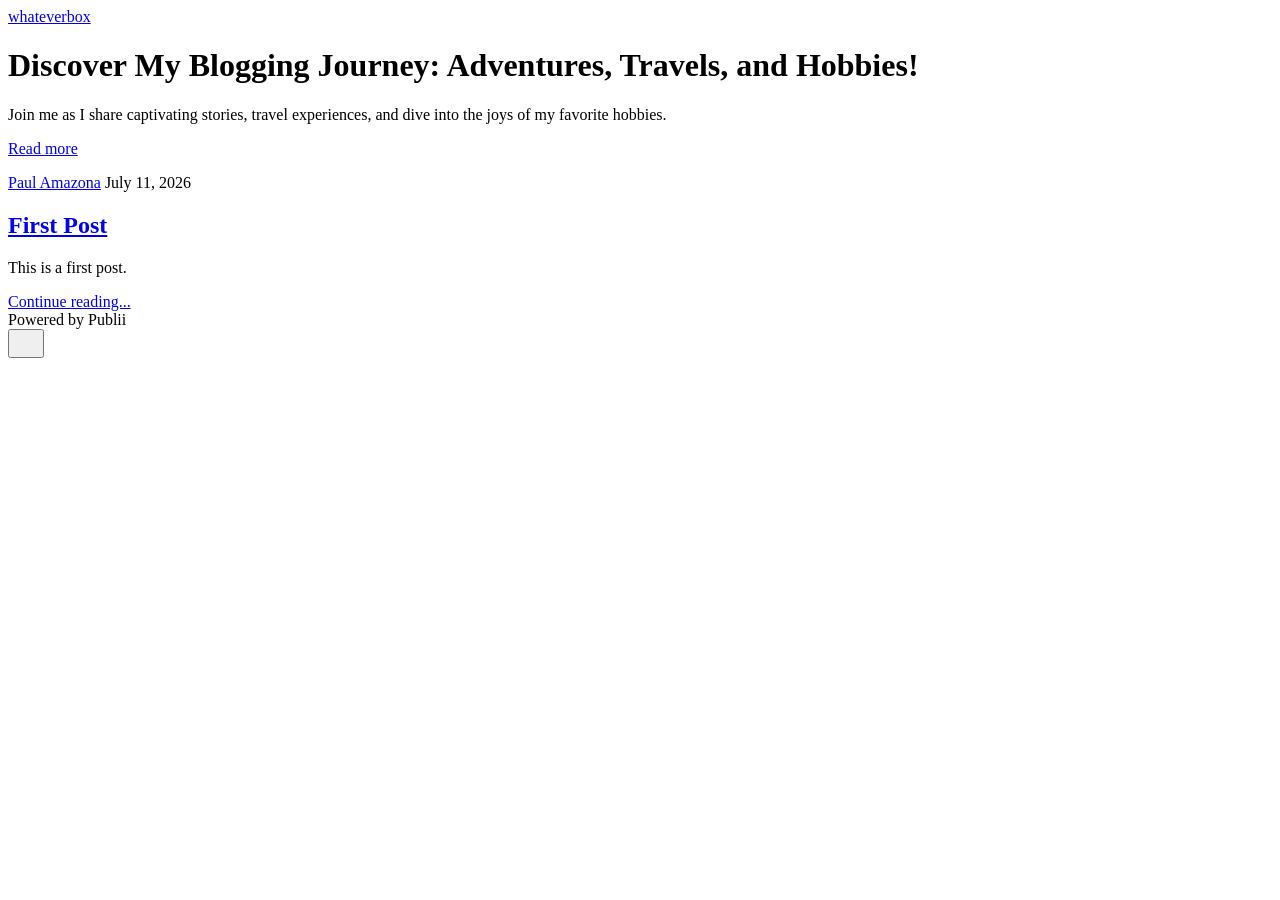
==== index.html @ ad12ece2 "Updated from Publii" ====
<!DOCTYPE html><html lang="en-gb"><head><meta charset="utf-8"><meta http-equiv="X-UA-Compatible" content="IE=edge"><meta name="viewport" content="width=device-width,initial-scale=1"><title>whateverbox</title><meta name="generator" content="Publii Open-Source CMS for Static Site"><link rel="canonical" href="https://whateverbox.github.io/whateverbox.github.io/"><link rel="alternate" type="application/atom+xml" href="https://whateverbox.github.io/whateverbox.github.io/feed.xml" title="whateverbox - RSS"><link rel="alternate" type="application/json" href="https://whateverbox.github.io/whateverbox.github.io/feed.json" title="whateverbox - JSON"><meta property="og:title" content="whateverbox"><meta property="og:site_name" content="whateverbox"><meta property="og:description" content=""><meta property="og:url" content="https://whateverbox.github.io/whateverbox.github.io/"><meta property="og:type" content="website"><link rel="stylesheet" href="https://whateverbox.github.io/whateverbox.github.io/assets/css/style.css?v&#x3D;a0ba884548820066dfadd8416036abba"><script type="application/ld+json">{"@context":"http://schema.org","@type":"Organization","name":"whateverbox","url":"https://whateverbox.github.io/whateverbox.github.io/"}</script><noscript><style>img[loading] {
                    opacity: 1;
                }</style></noscript></head><body class="home-template"><header class="top js-header"><a class="logo" href="https://whateverbox.github.io/whateverbox.github.io/">whateverbox</a></header><main><div class="hero hero--noimage"><header class="hero__content"><div class="wrapper"><h1>Discover My Blogging Journey: Adventures, Travels, and Hobbies!</h1><p>Join me as I share captivating stories, travel experiences, and dive into the joys of my favorite hobbies.</p><p><a href="#" class="btn">Read more</a></p></div></header></div><div class="wrapper feed"><article class="feed__item feed__item--centered"><div class="feed__content"><header><div class="feed__meta"><a href="https://whateverbox.github.io/whateverbox.github.io/authors/paul-amazona/" class="feed__author">Paul Amazona</a> <time datetime="2026-07-11T22:34" class="feed__date">July 11, 2026</time></div><h2 class="feed__title"><a href="https://whateverbox.github.io/whateverbox.github.io/first-post.html">First Post</a></h2></header><p>This is a first post.</p><a href="https://whateverbox.github.io/whateverbox.github.io/first-post.html" class="readmore feed__readmore">Continue reading...</a></div></article></div></main><footer class="footer"><div class="wrapper"><div class="footer__copyright">Powered by Publii</div><button id="backToTop" class="footer__bttop" aria-label="Back to top" title="Back to top"><svg width="20" height="20"><use xlink:href="https://whateverbox.github.io/whateverbox.github.io/assets/svg/svg-map.svg#toparrow"/></svg></button></div></footer><script defer="defer" src="https://whateverbox.github.io/whateverbox.github.io/assets/js/scripts.min.js?v&#x3D;dafec4f87fead6718cb125f0b0fc8441"></script><script>window.publiiThemeMenuConfig={mobileMenuMode:'sidebar',animationSpeed:300,submenuWidth: 'auto',doubleClickTime:500,mobileMenuExpandableSubmenus:true,relatedContainerForOverlayMenuSelector:'.top'};</script><script>var images = document.querySelectorAll('img[loading]');
        for (var i = 0; i < images.length; i++) {
            if (images[i].complete) {
                images[i].classList.add('is-loaded');
            } else {
                images[i].addEventListener('load', function () {
                    this.classList.add('is-loaded');
                }, false);
            }
        }</script></body></html>
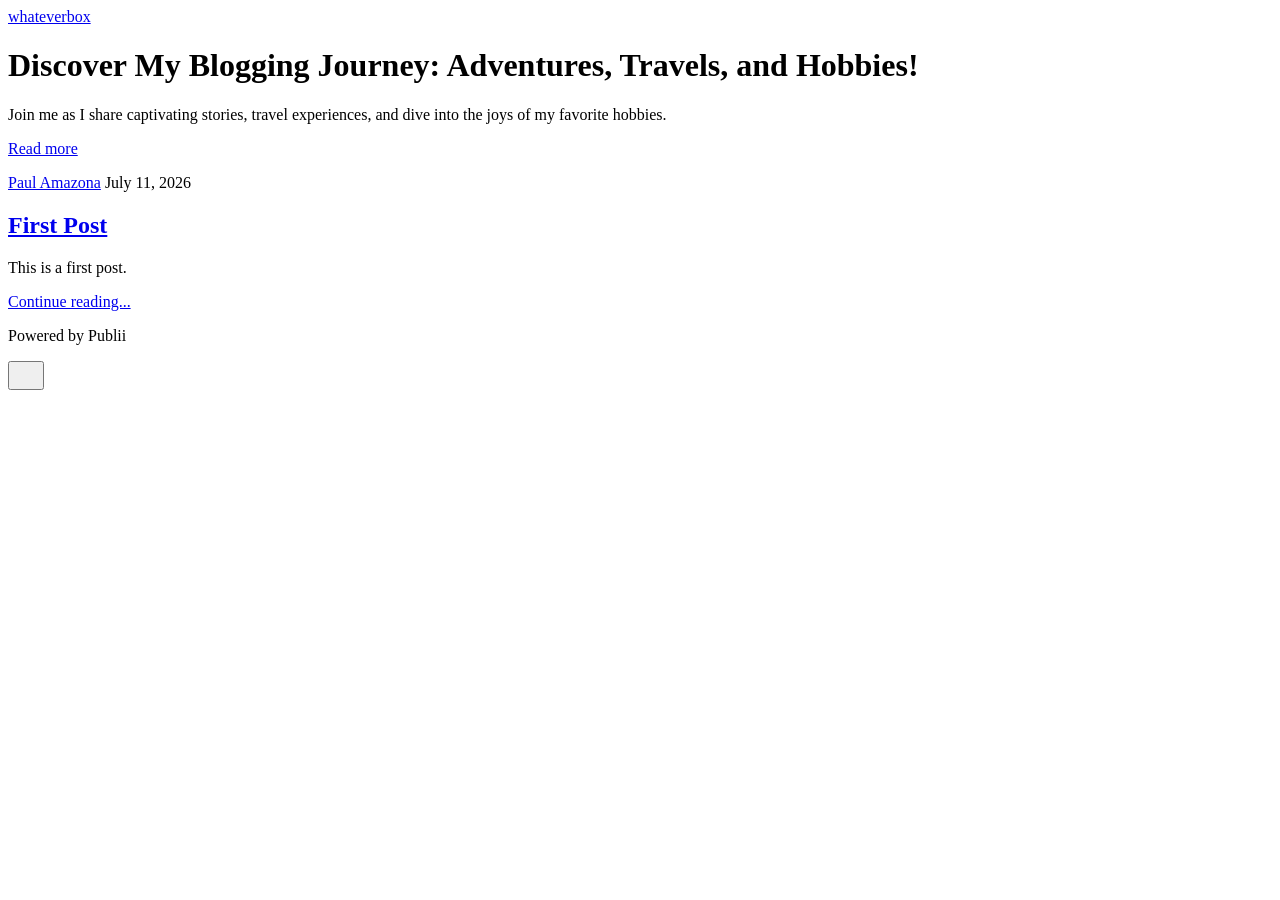
==== commit cc1f2fdc: "Updated from Publii" ====
--- a/index.html
+++ b/index.html
@@ -1,6 +1,6 @@
 <!DOCTYPE html><html lang="en-gb"><head><meta charset="utf-8"><meta http-equiv="X-UA-Compatible" content="IE=edge"><meta name="viewport" content="width=device-width,initial-scale=1"><title>whateverbox</title><meta name="generator" content="Publii Open-Source CMS for Static Site"><link rel="canonical" href="https://whateverbox.github.io/whateverbox.github.io/"><link rel="alternate" type="application/atom+xml" href="https://whateverbox.github.io/whateverbox.github.io/feed.xml" title="whateverbox - RSS"><link rel="alternate" type="application/json" href="https://whateverbox.github.io/whateverbox.github.io/feed.json" title="whateverbox - JSON"><meta property="og:title" content="whateverbox"><meta property="og:site_name" content="whateverbox"><meta property="og:description" content=""><meta property="og:url" content="https://whateverbox.github.io/whateverbox.github.io/"><meta property="og:type" content="website"><link rel="stylesheet" href="https://whateverbox.github.io/whateverbox.github.io/assets/css/style.css?v&#x3D;a0ba884548820066dfadd8416036abba"><script type="application/ld+json">{"@context":"http://schema.org","@type":"Organization","name":"whateverbox","url":"https://whateverbox.github.io/whateverbox.github.io/"}</script><noscript><style>img[loading] {
                     opacity: 1;
-                }</style></noscript></head><body class="home-template"><header class="top js-header"><a class="logo" href="https://whateverbox.github.io/whateverbox.github.io/">whateverbox</a></header><main><div class="hero hero--noimage"><header class="hero__content"><div class="wrapper"><h1>Discover My Blogging Journey: Adventures, Travels, and Hobbies!</h1><p>Join me as I share captivating stories, travel experiences, and dive into the joys of my favorite hobbies.</p><p><a href="#" class="btn">Read more</a></p></div></header></div><div class="wrapper feed"><article class="feed__item feed__item--centered"><div class="feed__content"><header><div class="feed__meta"><a href="https://whateverbox.github.io/whateverbox.github.io/authors/paul-amazona/" class="feed__author">Paul Amazona</a> <time datetime="2026-07-11T22:34" class="feed__date">July 11, 2026</time></div><h2 class="feed__title"><a href="https://whateverbox.github.io/whateverbox.github.io/first-post.html">First Post</a></h2></header><p>This is a first post.</p><a href="https://whateverbox.github.io/whateverbox.github.io/first-post.html" class="readmore feed__readmore">Continue reading...</a></div></article></div></main><footer class="footer"><div class="wrapper"><div class="footer__copyright">Powered by Publii</div><button id="backToTop" class="footer__bttop" aria-label="Back to top" title="Back to top"><svg width="20" height="20"><use xlink:href="https://whateverbox.github.io/whateverbox.github.io/assets/svg/svg-map.svg#toparrow"/></svg></button></div></footer><script defer="defer" src="https://whateverbox.github.io/whateverbox.github.io/assets/js/scripts.min.js?v&#x3D;dafec4f87fead6718cb125f0b0fc8441"></script><script>window.publiiThemeMenuConfig={mobileMenuMode:'sidebar',animationSpeed:300,submenuWidth: 'auto',doubleClickTime:500,mobileMenuExpandableSubmenus:true,relatedContainerForOverlayMenuSelector:'.top'};</script><script>var images = document.querySelectorAll('img[loading]');
+                }</style></noscript></head><body class="home-template"><header class="top js-header"><a class="logo" href="https://whateverbox.github.io/whateverbox.github.io/">whateverbox</a></header><main><div class="hero hero--noimage"><header class="hero__content"><div class="wrapper"><h1>Discover My Blogging Journey: Adventures, Travels, and Hobbies!</h1><p>Join me as I share captivating stories, travel experiences, and dive into the joys of my favorite hobbies.</p><p><a href="#" class="btn">Read more</a></p></div></header></div><div class="wrapper feed"><article class="feed__item feed__item--centered"><div class="feed__content"><header><div class="feed__meta"><a href="https://whateverbox.github.io/whateverbox.github.io/authors/paul-amazona/" class="feed__author">Paul Amazona</a> <time datetime="2026-07-11T22:34" class="feed__date">July 11, 2026</time></div><h2 class="feed__title"><a href="https://whateverbox.github.io/whateverbox.github.io/first-post.html">First Post</a></h2></header><p>This is a first post.</p><a href="https://whateverbox.github.io/whateverbox.github.io/first-post.html" class="readmore feed__readmore">Continue reading...</a></div></article></div></main><footer class="footer"><div class="wrapper"><div class="footer__copyright"><p>Powered by Publii</p></div><button id="backToTop" class="footer__bttop" aria-label="Back to top" title="Back to top"><svg width="20" height="20"><use xlink:href="https://whateverbox.github.io/whateverbox.github.io/assets/svg/svg-map.svg#toparrow"/></svg></button></div></footer><script defer="defer" src="https://whateverbox.github.io/whateverbox.github.io/assets/js/scripts.min.js?v&#x3D;dafec4f87fead6718cb125f0b0fc8441"></script><script>window.publiiThemeMenuConfig={mobileMenuMode:'sidebar',animationSpeed:300,submenuWidth: 'auto',doubleClickTime:500,mobileMenuExpandableSubmenus:true,relatedContainerForOverlayMenuSelector:'.top'};</script><script>var images = document.querySelectorAll('img[loading]');
         for (var i = 0; i < images.length; i++) {
             if (images[i].complete) {
                 images[i].classList.add('is-loaded');
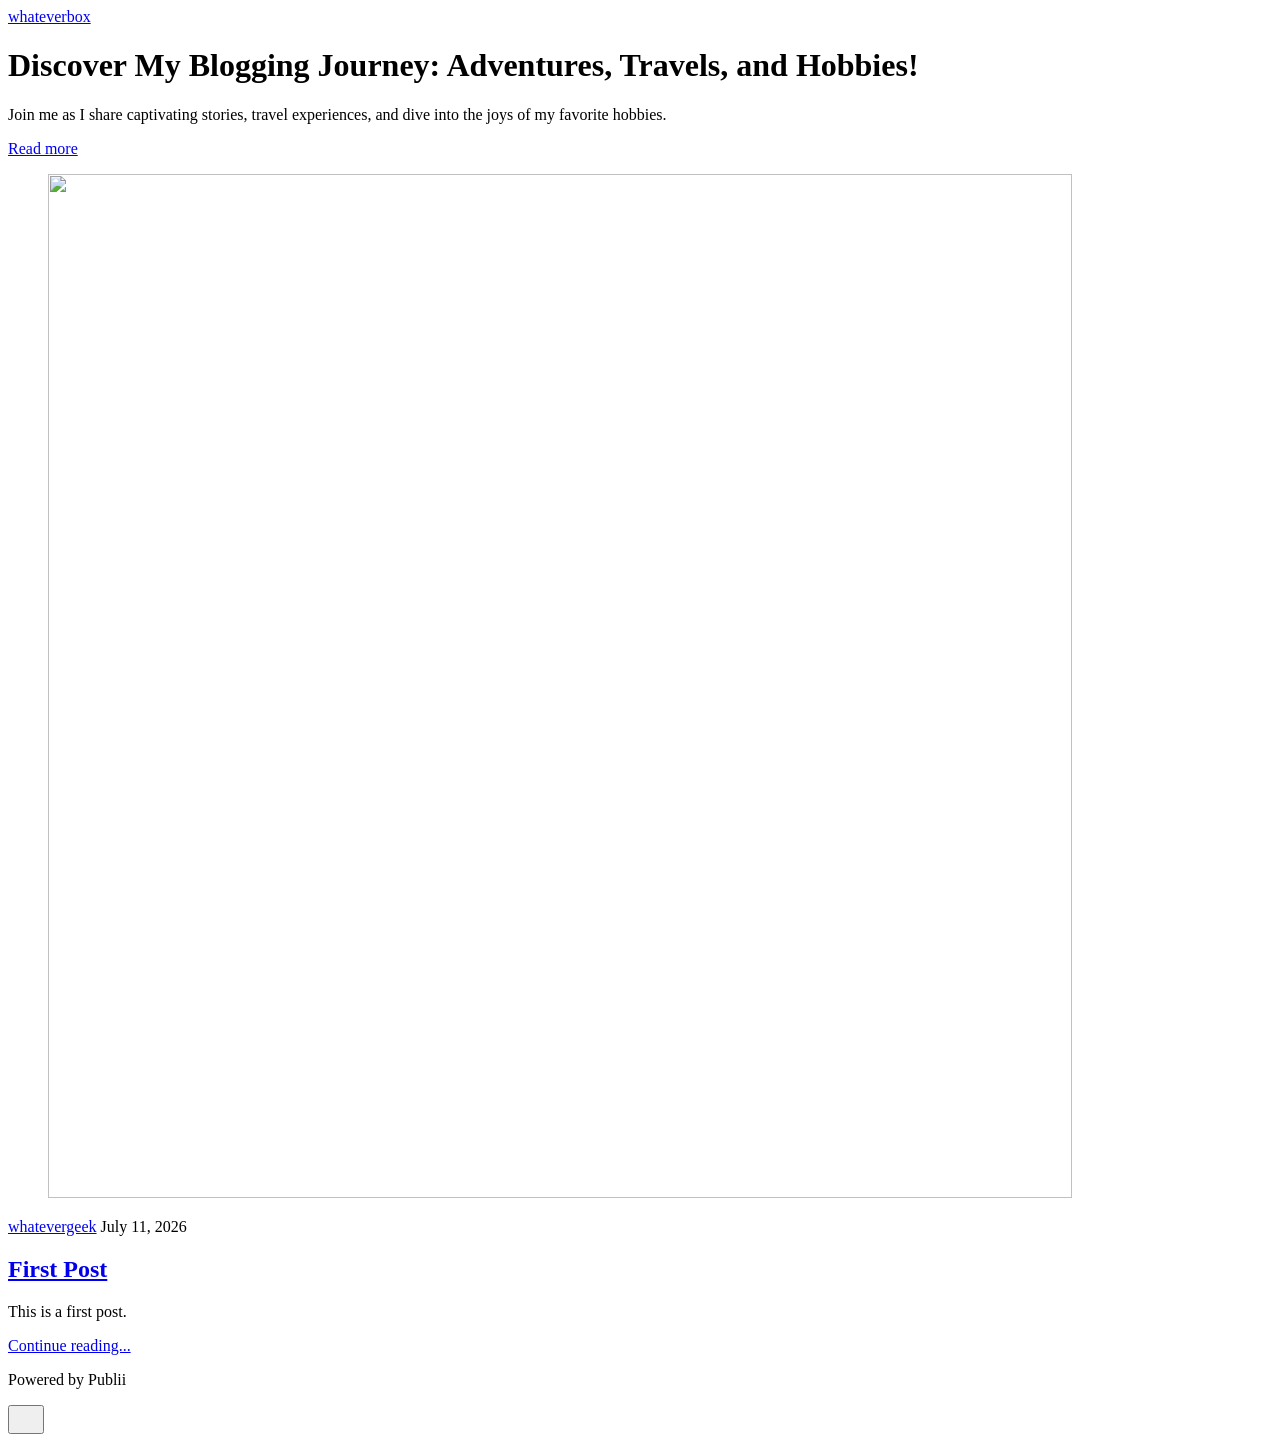
==== commit fd811f42: "Updated from Publii" ====
--- a/index.html
+++ b/index.html
@@ -1,6 +1,6 @@
-<!DOCTYPE html><html lang="en-gb"><head><meta charset="utf-8"><meta http-equiv="X-UA-Compatible" content="IE=edge"><meta name="viewport" content="width=device-width,initial-scale=1"><title>whateverbox</title><meta name="generator" content="Publii Open-Source CMS for Static Site"><link rel="canonical" href="https://whateverbox.github.io/whateverbox.github.io/"><link rel="alternate" type="application/atom+xml" href="https://whateverbox.github.io/whateverbox.github.io/feed.xml" title="whateverbox - RSS"><link rel="alternate" type="application/json" href="https://whateverbox.github.io/whateverbox.github.io/feed.json" title="whateverbox - JSON"><meta property="og:title" content="whateverbox"><meta property="og:site_name" content="whateverbox"><meta property="og:description" content=""><meta property="og:url" content="https://whateverbox.github.io/whateverbox.github.io/"><meta property="og:type" content="website"><link rel="stylesheet" href="https://whateverbox.github.io/whateverbox.github.io/assets/css/style.css?v&#x3D;a0ba884548820066dfadd8416036abba"><script type="application/ld+json">{"@context":"http://schema.org","@type":"Organization","name":"whateverbox","url":"https://whateverbox.github.io/whateverbox.github.io/"}</script><noscript><style>img[loading] {
+<!DOCTYPE html><html lang="en-gb"><head><meta charset="utf-8"><meta http-equiv="X-UA-Compatible" content="IE=edge"><meta name="viewport" content="width=device-width,initial-scale=1"><title>whateverbox</title><meta name="generator" content="Publii Open-Source CMS for Static Site"><link rel="canonical" href="https://whateverbox.github.io/whateverbox.github.io/"><link rel="alternate" type="application/atom+xml" href="https://whateverbox.github.io/whateverbox.github.io/feed.xml" title="whateverbox - RSS"><link rel="alternate" type="application/json" href="https://whateverbox.github.io/whateverbox.github.io/feed.json" title="whateverbox - JSON"><meta property="og:title" content="whateverbox"><meta property="og:site_name" content="whateverbox"><meta property="og:description" content=""><meta property="og:url" content="https://whateverbox.github.io/whateverbox.github.io/"><meta property="og:type" content="website"><link rel="stylesheet" href="https://whateverbox.github.io/whateverbox.github.io/assets/css/style.css?v&#x3D;251f585124d9a67dd425f3ed94e6bc6b"><script type="application/ld+json">{"@context":"http://schema.org","@type":"Organization","name":"whateverbox","url":"https://whateverbox.github.io/whateverbox.github.io/"}</script><noscript><style>img[loading] {
                     opacity: 1;
-                }</style></noscript></head><body class="home-template"><header class="top js-header"><a class="logo" href="https://whateverbox.github.io/whateverbox.github.io/">whateverbox</a></header><main><div class="hero hero--noimage"><header class="hero__content"><div class="wrapper"><h1>Discover My Blogging Journey: Adventures, Travels, and Hobbies!</h1><p>Join me as I share captivating stories, travel experiences, and dive into the joys of my favorite hobbies.</p><p><a href="#" class="btn">Read more</a></p></div></header></div><div class="wrapper feed"><article class="feed__item feed__item--centered"><div class="feed__content"><header><div class="feed__meta"><a href="https://whateverbox.github.io/whateverbox.github.io/authors/paul-amazona/" class="feed__author">Paul Amazona</a> <time datetime="2026-07-11T22:34" class="feed__date">July 11, 2026</time></div><h2 class="feed__title"><a href="https://whateverbox.github.io/whateverbox.github.io/first-post.html">First Post</a></h2></header><p>This is a first post.</p><a href="https://whateverbox.github.io/whateverbox.github.io/first-post.html" class="readmore feed__readmore">Continue reading...</a></div></article></div></main><footer class="footer"><div class="wrapper"><div class="footer__copyright"><p>Powered by Publii</p></div><button id="backToTop" class="footer__bttop" aria-label="Back to top" title="Back to top"><svg width="20" height="20"><use xlink:href="https://whateverbox.github.io/whateverbox.github.io/assets/svg/svg-map.svg#toparrow"/></svg></button></div></footer><script defer="defer" src="https://whateverbox.github.io/whateverbox.github.io/assets/js/scripts.min.js?v&#x3D;dafec4f87fead6718cb125f0b0fc8441"></script><script>window.publiiThemeMenuConfig={mobileMenuMode:'sidebar',animationSpeed:300,submenuWidth: 'auto',doubleClickTime:500,mobileMenuExpandableSubmenus:true,relatedContainerForOverlayMenuSelector:'.top'};</script><script>var images = document.querySelectorAll('img[loading]');
+                }</style></noscript></head><body class="home-template"><header class="top js-header"><a class="logo" href="https://whateverbox.github.io/whateverbox.github.io/">whateverbox</a></header><main><div class="hero"><header class="hero__content"><div class="wrapper"><h1>Discover My Blogging Journey: Adventures, Travels, and Hobbies!</h1><p>Join me as I share captivating stories, travel experiences, and dive into the joys of my favorite hobbies.</p><p><a href="#" class="btn">Read more</a></p></div></header><figure class="hero__image"><div class="hero__image-wrapper"><img src="https://whateverbox.github.io/whateverbox.github.io/media/website/duck_dj-2.png" srcset="https://whateverbox.github.io/whateverbox.github.io/media/website/responsive/duck_dj-2-xs.png 640w, https://whateverbox.github.io/whateverbox.github.io/media/website/responsive/duck_dj-2-sm.png 768w, https://whateverbox.github.io/whateverbox.github.io/media/website/responsive/duck_dj-2-md.png 1024w, https://whateverbox.github.io/whateverbox.github.io/media/website/responsive/duck_dj-2-lg.png 1366w, https://whateverbox.github.io/whateverbox.github.io/media/website/responsive/duck_dj-2-xl.png 1600w, https://whateverbox.github.io/whateverbox.github.io/media/website/responsive/duck_dj-2-2xl.png 1920w" sizes="88vw" loading="eager" width="1024" height="1024" alt=""></div></figure></div><div class="wrapper feed"><article class="feed__item feed__item--centered"><div class="feed__content"><header><div class="feed__meta"><a href="https://whateverbox.github.io/whateverbox.github.io/authors/paul-amazona/" class="feed__author">whatevergeek</a> <time datetime="2026-07-11T22:34" class="feed__date">July 11, 2026</time></div><h2 class="feed__title"><a href="https://whateverbox.github.io/whateverbox.github.io/first-post.html">First Post</a></h2></header><p>This is a first post.</p><a href="https://whateverbox.github.io/whateverbox.github.io/first-post.html" class="readmore feed__readmore">Continue reading...</a></div></article></div></main><footer class="footer"><div class="wrapper"><div class="footer__copyright"><p>Powered by Publii</p></div><button id="backToTop" class="footer__bttop" aria-label="Back to top" title="Back to top"><svg width="20" height="20"><use xlink:href="https://whateverbox.github.io/whateverbox.github.io/assets/svg/svg-map.svg#toparrow"/></svg></button></div></footer><script defer="defer" src="https://whateverbox.github.io/whateverbox.github.io/assets/js/scripts.min.js?v&#x3D;dafec4f87fead6718cb125f0b0fc8441"></script><script>window.publiiThemeMenuConfig={mobileMenuMode:'sidebar',animationSpeed:300,submenuWidth: 'auto',doubleClickTime:500,mobileMenuExpandableSubmenus:true,relatedContainerForOverlayMenuSelector:'.top'};</script><script>var images = document.querySelectorAll('img[loading]');
         for (var i = 0; i < images.length; i++) {
             if (images[i].complete) {
                 images[i].classList.add('is-loaded');
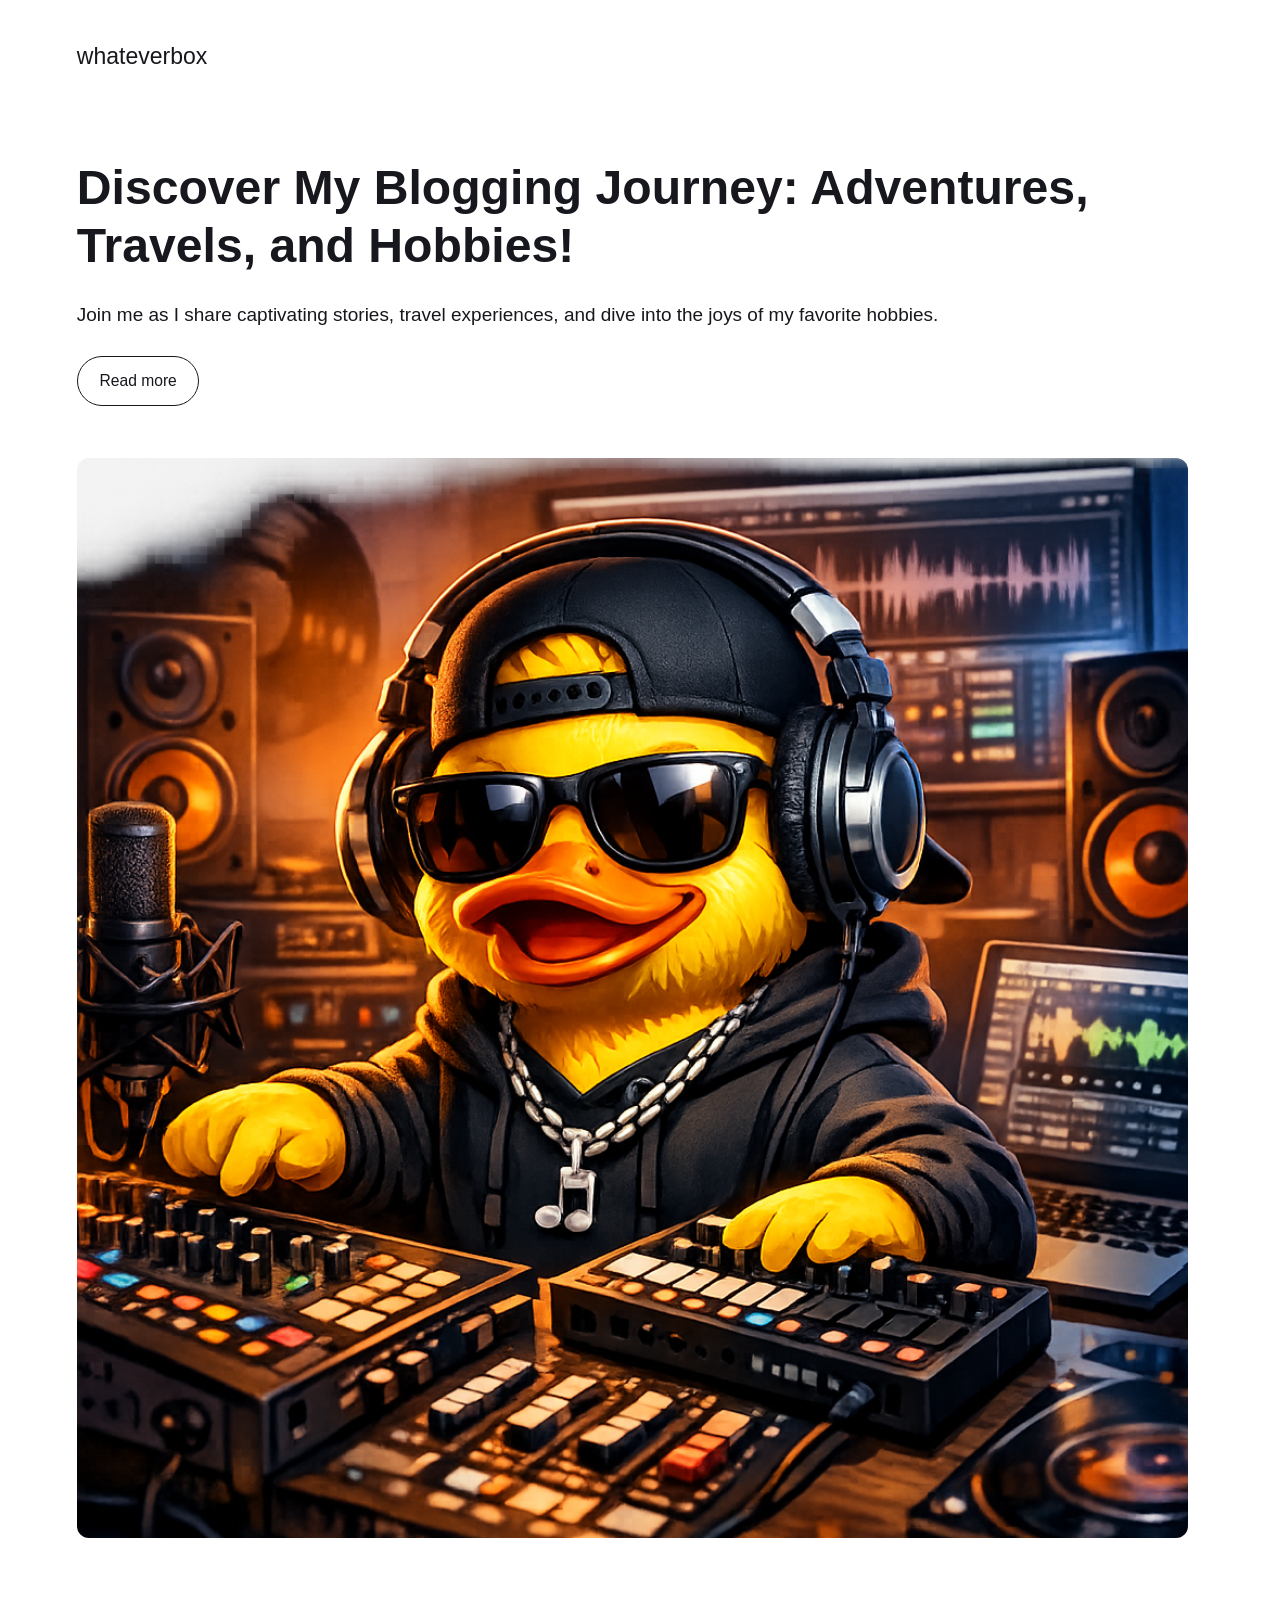
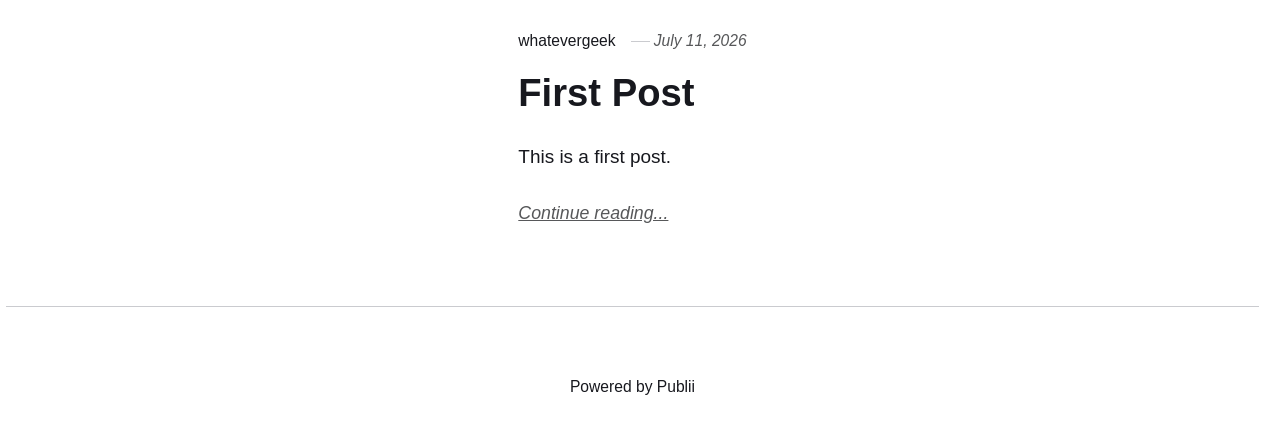
==== commit 7f07588c: "Updated from Publii" ====
--- a/index.html
+++ b/index.html
@@ -1,6 +1,6 @@
-<!DOCTYPE html><html lang="en-gb"><head><meta charset="utf-8"><meta http-equiv="X-UA-Compatible" content="IE=edge"><meta name="viewport" content="width=device-width,initial-scale=1"><title>whateverbox</title><meta name="generator" content="Publii Open-Source CMS for Static Site"><link rel="canonical" href="https://whateverbox.github.io/whateverbox.github.io/"><link rel="alternate" type="application/atom+xml" href="https://whateverbox.github.io/whateverbox.github.io/feed.xml" title="whateverbox - RSS"><link rel="alternate" type="application/json" href="https://whateverbox.github.io/whateverbox.github.io/feed.json" title="whateverbox - JSON"><meta property="og:title" content="whateverbox"><meta property="og:site_name" content="whateverbox"><meta property="og:description" content=""><meta property="og:url" content="https://whateverbox.github.io/whateverbox.github.io/"><meta property="og:type" content="website"><link rel="stylesheet" href="https://whateverbox.github.io/whateverbox.github.io/assets/css/style.css?v&#x3D;251f585124d9a67dd425f3ed94e6bc6b"><script type="application/ld+json">{"@context":"http://schema.org","@type":"Organization","name":"whateverbox","url":"https://whateverbox.github.io/whateverbox.github.io/"}</script><noscript><style>img[loading] {
+<!DOCTYPE html><html lang="en-gb"><head><meta charset="utf-8"><meta http-equiv="X-UA-Compatible" content="IE=edge"><meta name="viewport" content="width=device-width,initial-scale=1"><title>whateverbox</title><meta name="generator" content="Publii Open-Source CMS for Static Site"><link rel="canonical" href="https://whateverbox.github.io/"><link rel="alternate" type="application/atom+xml" href="https://whateverbox.github.io/feed.xml" title="whateverbox - RSS"><link rel="alternate" type="application/json" href="https://whateverbox.github.io/feed.json" title="whateverbox - JSON"><meta property="og:title" content="whateverbox"><meta property="og:site_name" content="whateverbox"><meta property="og:description" content=""><meta property="og:url" content="https://whateverbox.github.io/"><meta property="og:type" content="website"><link rel="stylesheet" href="https://whateverbox.github.io/assets/css/style.css?v&#x3D;251f585124d9a67dd425f3ed94e6bc6b"><script type="application/ld+json">{"@context":"http://schema.org","@type":"Organization","name":"whateverbox","url":"https://whateverbox.github.io/"}</script><noscript><style>img[loading] {
                     opacity: 1;
-                }</style></noscript></head><body class="home-template"><header class="top js-header"><a class="logo" href="https://whateverbox.github.io/whateverbox.github.io/">whateverbox</a></header><main><div class="hero"><header class="hero__content"><div class="wrapper"><h1>Discover My Blogging Journey: Adventures, Travels, and Hobbies!</h1><p>Join me as I share captivating stories, travel experiences, and dive into the joys of my favorite hobbies.</p><p><a href="#" class="btn">Read more</a></p></div></header><figure class="hero__image"><div class="hero__image-wrapper"><img src="https://whateverbox.github.io/whateverbox.github.io/media/website/duck_dj-2.png" srcset="https://whateverbox.github.io/whateverbox.github.io/media/website/responsive/duck_dj-2-xs.png 640w, https://whateverbox.github.io/whateverbox.github.io/media/website/responsive/duck_dj-2-sm.png 768w, https://whateverbox.github.io/whateverbox.github.io/media/website/responsive/duck_dj-2-md.png 1024w, https://whateverbox.github.io/whateverbox.github.io/media/website/responsive/duck_dj-2-lg.png 1366w, https://whateverbox.github.io/whateverbox.github.io/media/website/responsive/duck_dj-2-xl.png 1600w, https://whateverbox.github.io/whateverbox.github.io/media/website/responsive/duck_dj-2-2xl.png 1920w" sizes="88vw" loading="eager" width="1024" height="1024" alt=""></div></figure></div><div class="wrapper feed"><article class="feed__item feed__item--centered"><div class="feed__content"><header><div class="feed__meta"><a href="https://whateverbox.github.io/whateverbox.github.io/authors/paul-amazona/" class="feed__author">whatevergeek</a> <time datetime="2026-07-11T22:34" class="feed__date">July 11, 2026</time></div><h2 class="feed__title"><a href="https://whateverbox.github.io/whateverbox.github.io/first-post.html">First Post</a></h2></header><p>This is a first post.</p><a href="https://whateverbox.github.io/whateverbox.github.io/first-post.html" class="readmore feed__readmore">Continue reading...</a></div></article></div></main><footer class="footer"><div class="wrapper"><div class="footer__copyright"><p>Powered by Publii</p></div><button id="backToTop" class="footer__bttop" aria-label="Back to top" title="Back to top"><svg width="20" height="20"><use xlink:href="https://whateverbox.github.io/whateverbox.github.io/assets/svg/svg-map.svg#toparrow"/></svg></button></div></footer><script defer="defer" src="https://whateverbox.github.io/whateverbox.github.io/assets/js/scripts.min.js?v&#x3D;dafec4f87fead6718cb125f0b0fc8441"></script><script>window.publiiThemeMenuConfig={mobileMenuMode:'sidebar',animationSpeed:300,submenuWidth: 'auto',doubleClickTime:500,mobileMenuExpandableSubmenus:true,relatedContainerForOverlayMenuSelector:'.top'};</script><script>var images = document.querySelectorAll('img[loading]');
+                }</style></noscript></head><body class="home-template"><header class="top js-header"><a class="logo" href="https://whateverbox.github.io/">whateverbox</a></header><main><div class="hero"><header class="hero__content"><div class="wrapper"><h1>Discover My Blogging Journey: Adventures, Travels, and Hobbies!</h1><p>Join me as I share captivating stories, travel experiences, and dive into the joys of my favorite hobbies.</p><p><a href="#" class="btn">Read more</a></p></div></header><figure class="hero__image"><div class="hero__image-wrapper"><img src="https://whateverbox.github.io/media/website/duck_dj-2.png" srcset="https://whateverbox.github.io/media/website/responsive/duck_dj-2-xs.png 640w, https://whateverbox.github.io/media/website/responsive/duck_dj-2-sm.png 768w, https://whateverbox.github.io/media/website/responsive/duck_dj-2-md.png 1024w, https://whateverbox.github.io/media/website/responsive/duck_dj-2-lg.png 1366w, https://whateverbox.github.io/media/website/responsive/duck_dj-2-xl.png 1600w, https://whateverbox.github.io/media/website/responsive/duck_dj-2-2xl.png 1920w" sizes="88vw" loading="eager" width="1024" height="1024" alt=""></div></figure></div><div class="wrapper feed"><article class="feed__item feed__item--centered"><div class="feed__content"><header><div class="feed__meta"><a href="https://whateverbox.github.io/authors/paul-amazona/" class="feed__author">whatevergeek</a> <time datetime="2026-07-11T22:34" class="feed__date">July 11, 2026</time></div><h2 class="feed__title"><a href="https://whateverbox.github.io/first-post.html">First Post</a></h2></header><p>This is a first post.</p><a href="https://whateverbox.github.io/first-post.html" class="readmore feed__readmore">Continue reading...</a></div></article></div></main><footer class="footer"><div class="wrapper"><div class="footer__copyright"><p>Powered by Publii</p></div><button id="backToTop" class="footer__bttop" aria-label="Back to top" title="Back to top"><svg width="20" height="20"><use xlink:href="https://whateverbox.github.io/assets/svg/svg-map.svg#toparrow"/></svg></button></div></footer><script defer="defer" src="https://whateverbox.github.io/assets/js/scripts.min.js?v&#x3D;dafec4f87fead6718cb125f0b0fc8441"></script><script>window.publiiThemeMenuConfig={mobileMenuMode:'sidebar',animationSpeed:300,submenuWidth: 'auto',doubleClickTime:500,mobileMenuExpandableSubmenus:true,relatedContainerForOverlayMenuSelector:'.top'};</script><script>var images = document.querySelectorAll('img[loading]');
         for (var i = 0; i < images.length; i++) {
             if (images[i].complete) {
                 images[i].classList.add('is-loaded');
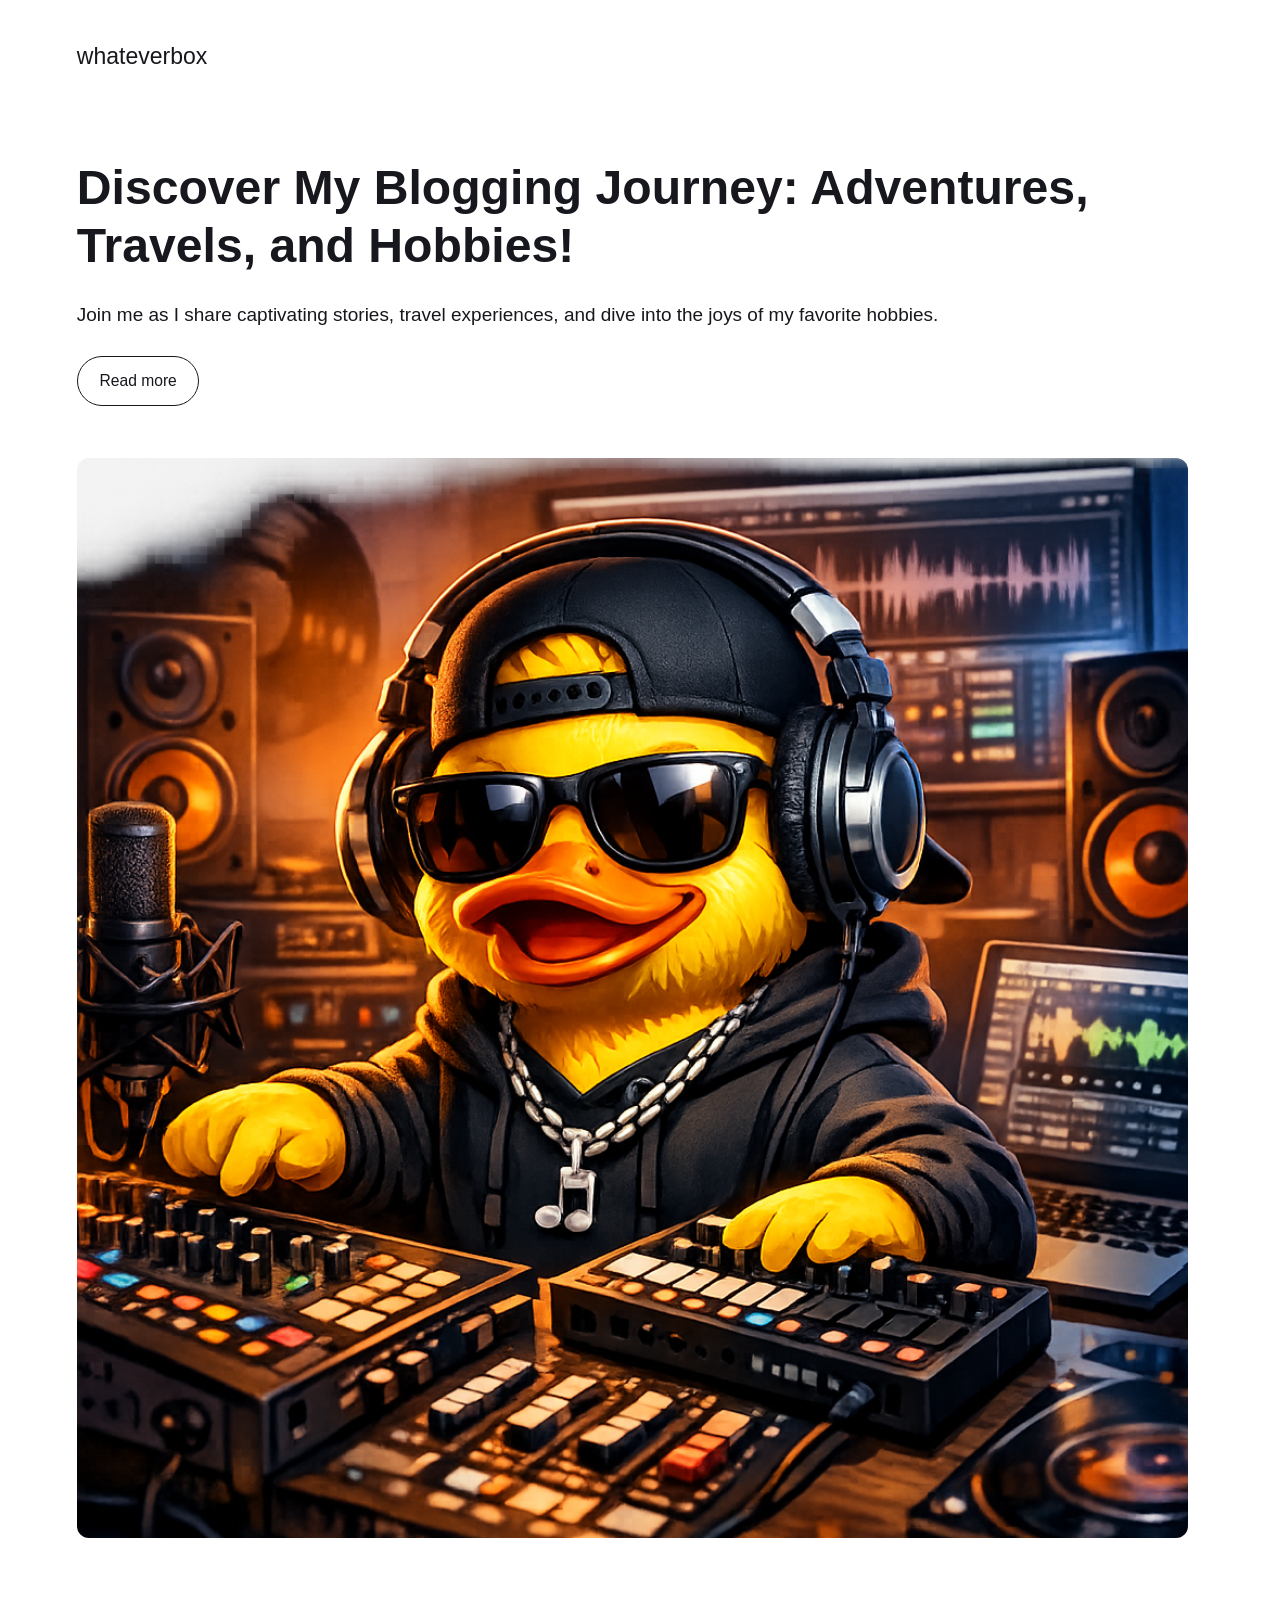
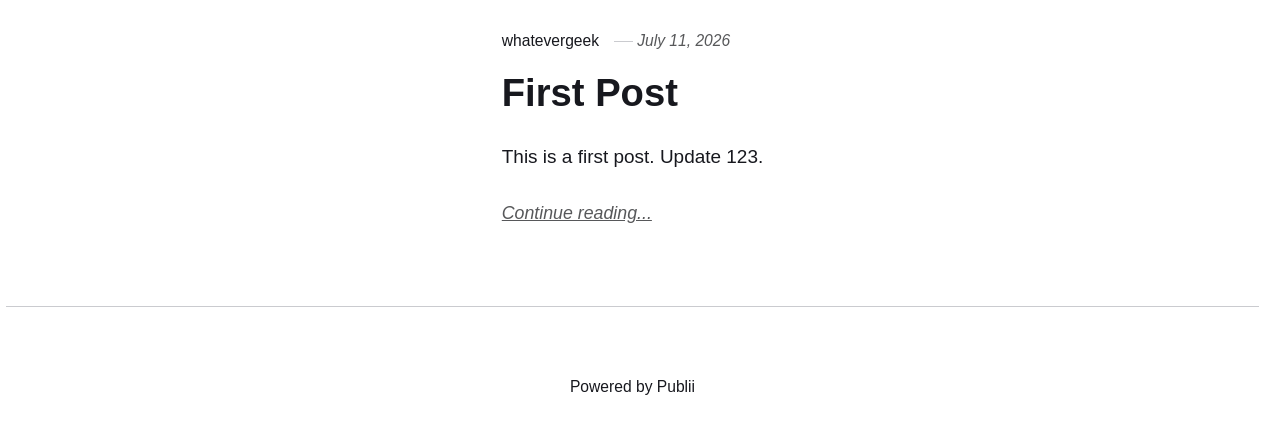
==== commit de4c97b4: "Updated from Publii" ====
--- a/index.html
+++ b/index.html
@@ -1,6 +1,6 @@
 <!DOCTYPE html><html lang="en-gb"><head><meta charset="utf-8"><meta http-equiv="X-UA-Compatible" content="IE=edge"><meta name="viewport" content="width=device-width,initial-scale=1"><title>whateverbox</title><meta name="generator" content="Publii Open-Source CMS for Static Site"><link rel="canonical" href="https://whateverbox.github.io/"><link rel="alternate" type="application/atom+xml" href="https://whateverbox.github.io/feed.xml" title="whateverbox - RSS"><link rel="alternate" type="application/json" href="https://whateverbox.github.io/feed.json" title="whateverbox - JSON"><meta property="og:title" content="whateverbox"><meta property="og:site_name" content="whateverbox"><meta property="og:description" content=""><meta property="og:url" content="https://whateverbox.github.io/"><meta property="og:type" content="website"><link rel="stylesheet" href="https://whateverbox.github.io/assets/css/style.css?v&#x3D;251f585124d9a67dd425f3ed94e6bc6b"><script type="application/ld+json">{"@context":"http://schema.org","@type":"Organization","name":"whateverbox","url":"https://whateverbox.github.io/"}</script><noscript><style>img[loading] {
                     opacity: 1;
-                }</style></noscript></head><body class="home-template"><header class="top js-header"><a class="logo" href="https://whateverbox.github.io/">whateverbox</a></header><main><div class="hero"><header class="hero__content"><div class="wrapper"><h1>Discover My Blogging Journey: Adventures, Travels, and Hobbies!</h1><p>Join me as I share captivating stories, travel experiences, and dive into the joys of my favorite hobbies.</p><p><a href="#" class="btn">Read more</a></p></div></header><figure class="hero__image"><div class="hero__image-wrapper"><img src="https://whateverbox.github.io/media/website/duck_dj-2.png" srcset="https://whateverbox.github.io/media/website/responsive/duck_dj-2-xs.png 640w, https://whateverbox.github.io/media/website/responsive/duck_dj-2-sm.png 768w, https://whateverbox.github.io/media/website/responsive/duck_dj-2-md.png 1024w, https://whateverbox.github.io/media/website/responsive/duck_dj-2-lg.png 1366w, https://whateverbox.github.io/media/website/responsive/duck_dj-2-xl.png 1600w, https://whateverbox.github.io/media/website/responsive/duck_dj-2-2xl.png 1920w" sizes="88vw" loading="eager" width="1024" height="1024" alt=""></div></figure></div><div class="wrapper feed"><article class="feed__item feed__item--centered"><div class="feed__content"><header><div class="feed__meta"><a href="https://whateverbox.github.io/authors/paul-amazona/" class="feed__author">whatevergeek</a> <time datetime="2026-07-11T22:34" class="feed__date">July 11, 2026</time></div><h2 class="feed__title"><a href="https://whateverbox.github.io/first-post.html">First Post</a></h2></header><p>This is a first post.</p><a href="https://whateverbox.github.io/first-post.html" class="readmore feed__readmore">Continue reading...</a></div></article></div></main><footer class="footer"><div class="wrapper"><div class="footer__copyright"><p>Powered by Publii</p></div><button id="backToTop" class="footer__bttop" aria-label="Back to top" title="Back to top"><svg width="20" height="20"><use xlink:href="https://whateverbox.github.io/assets/svg/svg-map.svg#toparrow"/></svg></button></div></footer><script defer="defer" src="https://whateverbox.github.io/assets/js/scripts.min.js?v&#x3D;dafec4f87fead6718cb125f0b0fc8441"></script><script>window.publiiThemeMenuConfig={mobileMenuMode:'sidebar',animationSpeed:300,submenuWidth: 'auto',doubleClickTime:500,mobileMenuExpandableSubmenus:true,relatedContainerForOverlayMenuSelector:'.top'};</script><script>var images = document.querySelectorAll('img[loading]');
+                }</style></noscript></head><body class="home-template"><header class="top js-header"><a class="logo" href="https://whateverbox.github.io/">whateverbox</a></header><main><div class="hero"><header class="hero__content"><div class="wrapper"><h1>Discover My Blogging Journey: Adventures, Travels, and Hobbies!</h1><p>Join me as I share captivating stories, travel experiences, and dive into the joys of my favorite hobbies.</p><p><a href="#" class="btn">Read more</a></p></div></header><figure class="hero__image"><div class="hero__image-wrapper"><img src="https://whateverbox.github.io/media/website/duck_dj-2.png" srcset="https://whateverbox.github.io/media/website/responsive/duck_dj-2-xs.png 640w, https://whateverbox.github.io/media/website/responsive/duck_dj-2-sm.png 768w, https://whateverbox.github.io/media/website/responsive/duck_dj-2-md.png 1024w, https://whateverbox.github.io/media/website/responsive/duck_dj-2-lg.png 1366w, https://whateverbox.github.io/media/website/responsive/duck_dj-2-xl.png 1600w, https://whateverbox.github.io/media/website/responsive/duck_dj-2-2xl.png 1920w" sizes="88vw" loading="eager" width="1024" height="1024" alt=""></div></figure></div><div class="wrapper feed"><article class="feed__item feed__item--centered"><div class="feed__content"><header><div class="feed__meta"><a href="https://whateverbox.github.io/authors/paul-amazona/" class="feed__author">whatevergeek</a> <time datetime="2026-07-11T22:34" class="feed__date">July 11, 2026</time></div><h2 class="feed__title"><a href="https://whateverbox.github.io/first-post.html">First Post</a></h2></header><p>This is a first post. Update 123.</p><a href="https://whateverbox.github.io/first-post.html" class="readmore feed__readmore">Continue reading...</a></div></article></div></main><footer class="footer"><div class="wrapper"><div class="footer__copyright"><p>Powered by Publii</p></div><button id="backToTop" class="footer__bttop" aria-label="Back to top" title="Back to top"><svg width="20" height="20"><use xlink:href="https://whateverbox.github.io/assets/svg/svg-map.svg#toparrow"/></svg></button></div></footer><script defer="defer" src="https://whateverbox.github.io/assets/js/scripts.min.js?v&#x3D;dafec4f87fead6718cb125f0b0fc8441"></script><script>window.publiiThemeMenuConfig={mobileMenuMode:'sidebar',animationSpeed:300,submenuWidth: 'auto',doubleClickTime:500,mobileMenuExpandableSubmenus:true,relatedContainerForOverlayMenuSelector:'.top'};</script><script>var images = document.querySelectorAll('img[loading]');
         for (var i = 0; i < images.length; i++) {
             if (images[i].complete) {
                 images[i].classList.add('is-loaded');
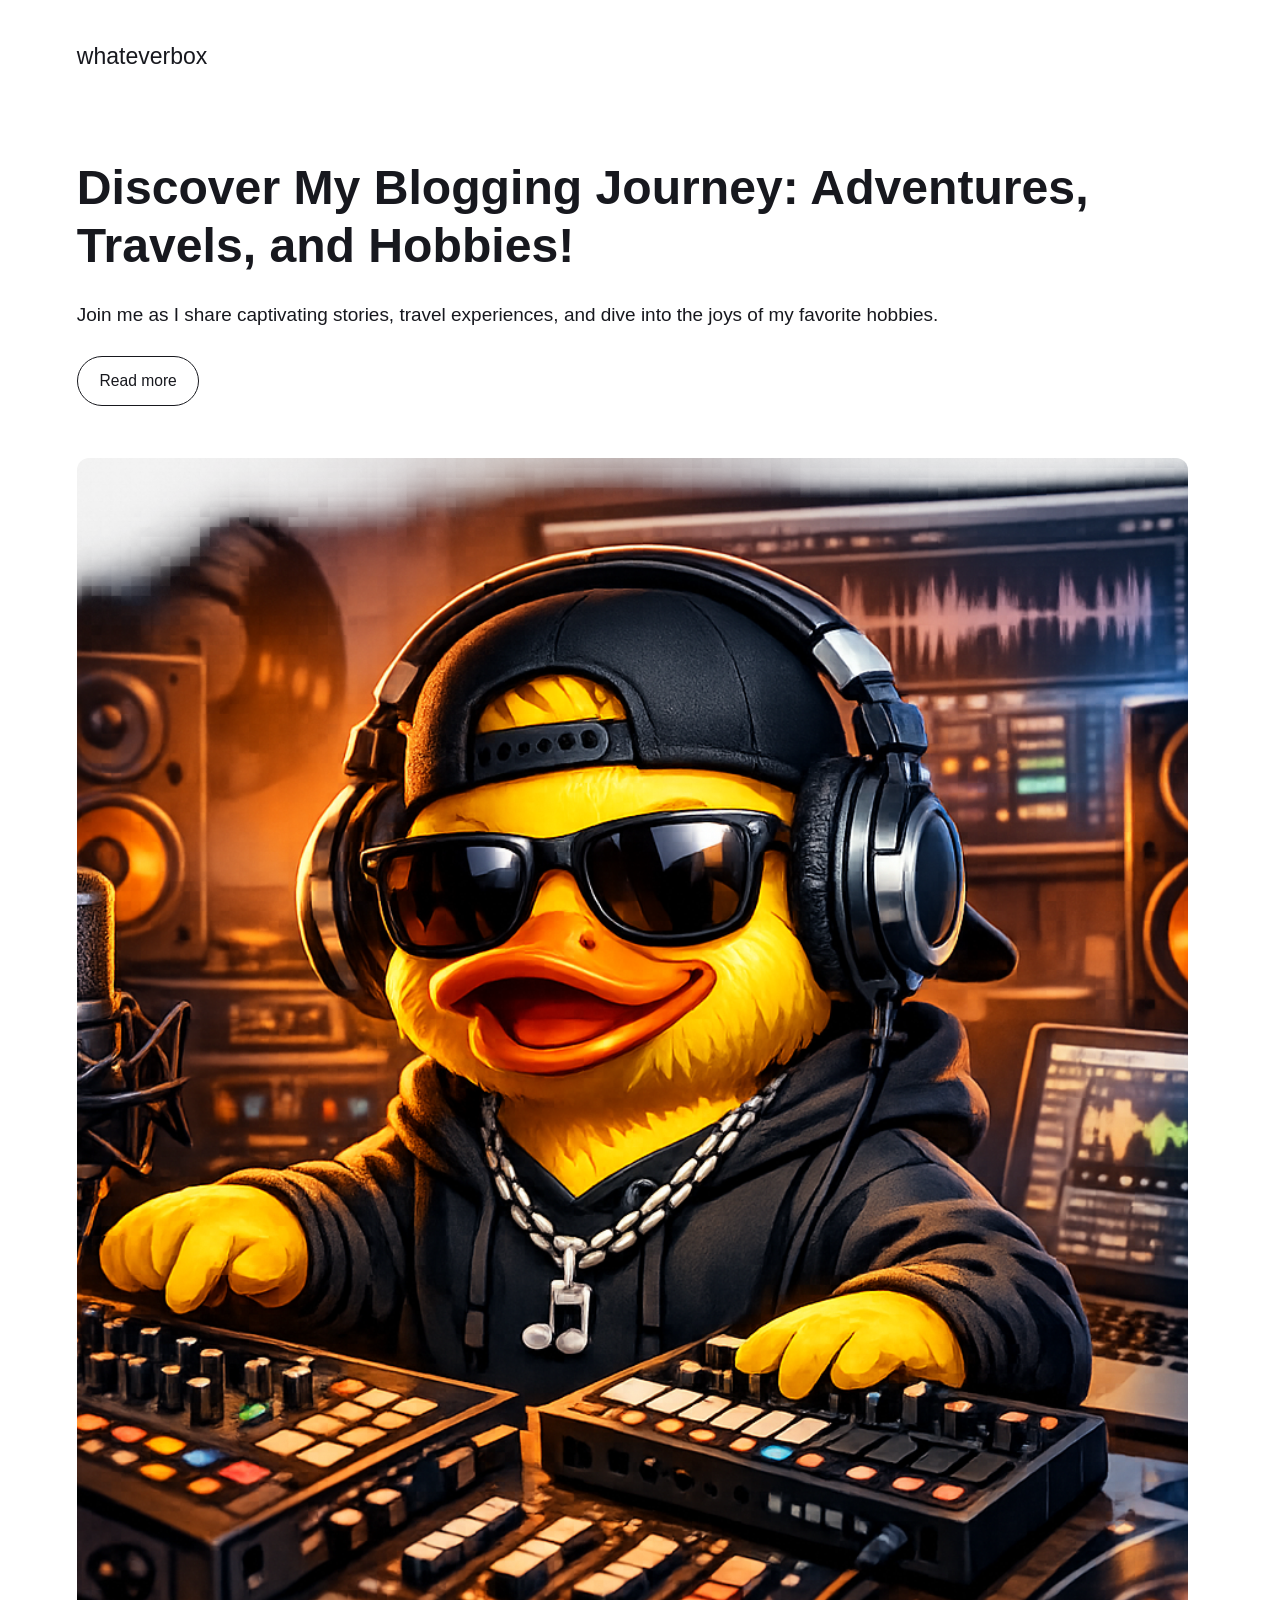
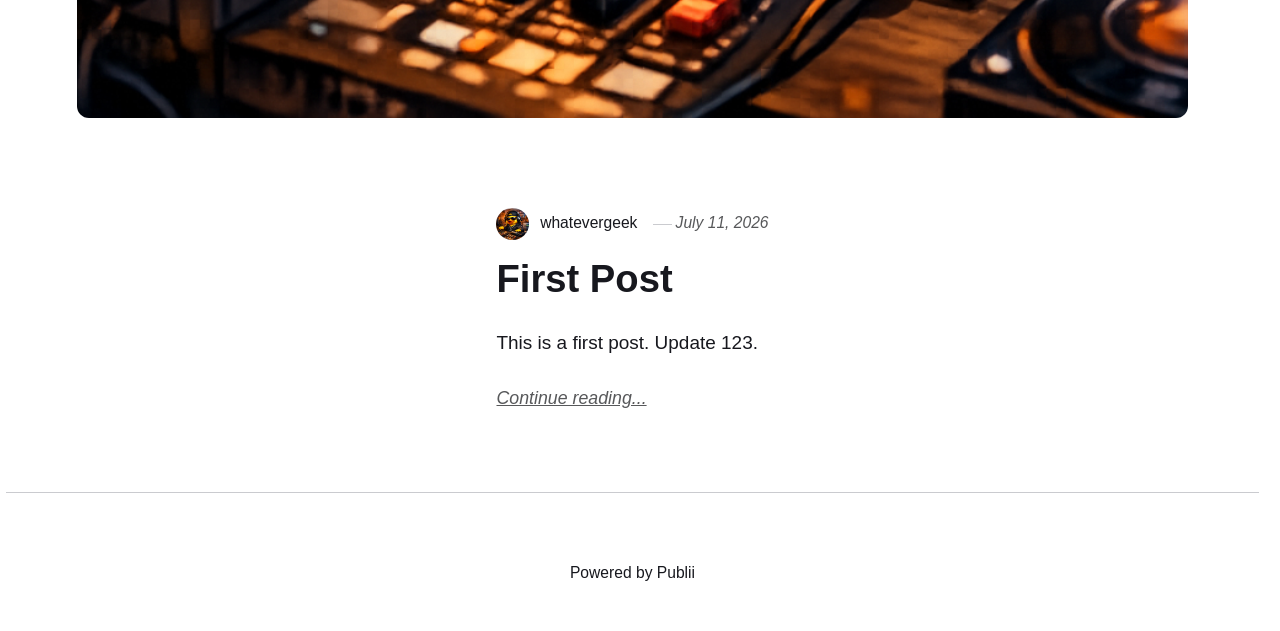
==== commit 7e9d7c24: "Updated from Publii" ====
--- a/index.html
+++ b/index.html
@@ -1,6 +1,6 @@
-<!DOCTYPE html><html lang="en-gb"><head><meta charset="utf-8"><meta http-equiv="X-UA-Compatible" content="IE=edge"><meta name="viewport" content="width=device-width,initial-scale=1"><title>whateverbox</title><meta name="generator" content="Publii Open-Source CMS for Static Site"><link rel="canonical" href="https://whateverbox.github.io/"><link rel="alternate" type="application/atom+xml" href="https://whateverbox.github.io/feed.xml" title="whateverbox - RSS"><link rel="alternate" type="application/json" href="https://whateverbox.github.io/feed.json" title="whateverbox - JSON"><meta property="og:title" content="whateverbox"><meta property="og:site_name" content="whateverbox"><meta property="og:description" content=""><meta property="og:url" content="https://whateverbox.github.io/"><meta property="og:type" content="website"><link rel="stylesheet" href="https://whateverbox.github.io/assets/css/style.css?v&#x3D;251f585124d9a67dd425f3ed94e6bc6b"><script type="application/ld+json">{"@context":"http://schema.org","@type":"Organization","name":"whateverbox","url":"https://whateverbox.github.io/"}</script><noscript><style>img[loading] {
+<!DOCTYPE html><html lang="en-gb"><head><meta charset="utf-8"><meta http-equiv="X-UA-Compatible" content="IE=edge"><meta name="viewport" content="width=device-width,initial-scale=1"><title>whateverbox</title><meta name="generator" content="Publii Open-Source CMS for Static Site"><link rel="canonical" href="https://whateverbox.github.io/"><link rel="alternate" type="application/atom+xml" href="https://whateverbox.github.io/feed.xml" title="whateverbox - RSS"><link rel="alternate" type="application/json" href="https://whateverbox.github.io/feed.json" title="whateverbox - JSON"><meta property="og:title" content="whateverbox"><meta property="og:site_name" content="whateverbox"><meta property="og:description" content=""><meta property="og:url" content="https://whateverbox.github.io/"><meta property="og:type" content="website"><link rel="stylesheet" href="https://whateverbox.github.io/assets/css/style.css?v&#x3D;2c97203d184c2d0cb3117ae8d4c6dd1d"><script type="application/ld+json">{"@context":"http://schema.org","@type":"Organization","name":"whateverbox","url":"https://whateverbox.github.io/"}</script><noscript><style>img[loading] {
                     opacity: 1;
-                }</style></noscript></head><body class="home-template"><header class="top js-header"><a class="logo" href="https://whateverbox.github.io/">whateverbox</a></header><main><div class="hero"><header class="hero__content"><div class="wrapper"><h1>Discover My Blogging Journey: Adventures, Travels, and Hobbies!</h1><p>Join me as I share captivating stories, travel experiences, and dive into the joys of my favorite hobbies.</p><p><a href="#" class="btn">Read more</a></p></div></header><figure class="hero__image"><div class="hero__image-wrapper"><img src="https://whateverbox.github.io/media/website/duck_dj-2.png" srcset="https://whateverbox.github.io/media/website/responsive/duck_dj-2-xs.png 640w, https://whateverbox.github.io/media/website/responsive/duck_dj-2-sm.png 768w, https://whateverbox.github.io/media/website/responsive/duck_dj-2-md.png 1024w, https://whateverbox.github.io/media/website/responsive/duck_dj-2-lg.png 1366w, https://whateverbox.github.io/media/website/responsive/duck_dj-2-xl.png 1600w, https://whateverbox.github.io/media/website/responsive/duck_dj-2-2xl.png 1920w" sizes="88vw" loading="eager" width="1024" height="1024" alt=""></div></figure></div><div class="wrapper feed"><article class="feed__item feed__item--centered"><div class="feed__content"><header><div class="feed__meta"><a href="https://whateverbox.github.io/authors/paul-amazona/" class="feed__author">whatevergeek</a> <time datetime="2026-07-11T22:34" class="feed__date">July 11, 2026</time></div><h2 class="feed__title"><a href="https://whateverbox.github.io/first-post.html">First Post</a></h2></header><p>This is a first post. Update 123.</p><a href="https://whateverbox.github.io/first-post.html" class="readmore feed__readmore">Continue reading...</a></div></article></div></main><footer class="footer"><div class="wrapper"><div class="footer__copyright"><p>Powered by Publii</p></div><button id="backToTop" class="footer__bttop" aria-label="Back to top" title="Back to top"><svg width="20" height="20"><use xlink:href="https://whateverbox.github.io/assets/svg/svg-map.svg#toparrow"/></svg></button></div></footer><script defer="defer" src="https://whateverbox.github.io/assets/js/scripts.min.js?v&#x3D;dafec4f87fead6718cb125f0b0fc8441"></script><script>window.publiiThemeMenuConfig={mobileMenuMode:'sidebar',animationSpeed:300,submenuWidth: 'auto',doubleClickTime:500,mobileMenuExpandableSubmenus:true,relatedContainerForOverlayMenuSelector:'.top'};</script><script>var images = document.querySelectorAll('img[loading]');
+                }</style></noscript></head><body class="home-template"><header class="top js-header"><a class="logo" href="https://whateverbox.github.io/">whateverbox</a></header><main><div class="hero"><header class="hero__content"><div class="wrapper"><h1>Discover My Blogging Journey: Adventures, Travels, and Hobbies!</h1><p>Join me as I share captivating stories, travel experiences, and dive into the joys of my favorite hobbies.</p><p><a href="#" class="btn">Read more</a></p></div></header><figure class="hero__image"><div class="hero__image-wrapper"><img src="https://whateverbox.github.io/media/website/duck_dj-2.png" srcset="https://whateverbox.github.io/media/website/responsive/duck_dj-2-xs.png 640w, https://whateverbox.github.io/media/website/responsive/duck_dj-2-sm.png 768w, https://whateverbox.github.io/media/website/responsive/duck_dj-2-md.png 1024w, https://whateverbox.github.io/media/website/responsive/duck_dj-2-lg.png 1366w, https://whateverbox.github.io/media/website/responsive/duck_dj-2-xl.png 1600w, https://whateverbox.github.io/media/website/responsive/duck_dj-2-2xl.png 1920w" sizes="88vw" loading="eager" width="1024" height="1024" alt=""></div></figure></div><div class="wrapper feed"><article class="feed__item feed__item--centered"><div class="feed__content"><header><div class="feed__meta"><img src="https://whateverbox.github.io/media/website/duck_dj.png" loading="lazy" height="1024" width="1024" class="feed__author-thumb" alt=""> <a href="https://whateverbox.github.io/authors/whatevergeek/" class="feed__author">whatevergeek</a> <time datetime="2026-07-11T22:34" class="feed__date">July 11, 2026</time></div><h2 class="feed__title"><a href="https://whateverbox.github.io/first-post.html">First Post</a></h2></header><p>This is a first post. Update 123.</p><a href="https://whateverbox.github.io/first-post.html" class="readmore feed__readmore">Continue reading...</a></div></article></div></main><footer class="footer"><div class="wrapper"><div class="footer__copyright"><p>Powered by Publii</p></div><button id="backToTop" class="footer__bttop" aria-label="Back to top" title="Back to top"><svg width="20" height="20"><use xlink:href="https://whateverbox.github.io/assets/svg/svg-map.svg#toparrow"/></svg></button></div></footer><script defer="defer" src="https://whateverbox.github.io/assets/js/scripts.min.js?v&#x3D;dafec4f87fead6718cb125f0b0fc8441"></script><script>window.publiiThemeMenuConfig={mobileMenuMode:'sidebar',animationSpeed:300,submenuWidth: 'auto',doubleClickTime:500,mobileMenuExpandableSubmenus:true,relatedContainerForOverlayMenuSelector:'.top'};</script><script>var images = document.querySelectorAll('img[loading]');
         for (var i = 0; i < images.length; i++) {
             if (images[i].complete) {
                 images[i].classList.add('is-loaded');
